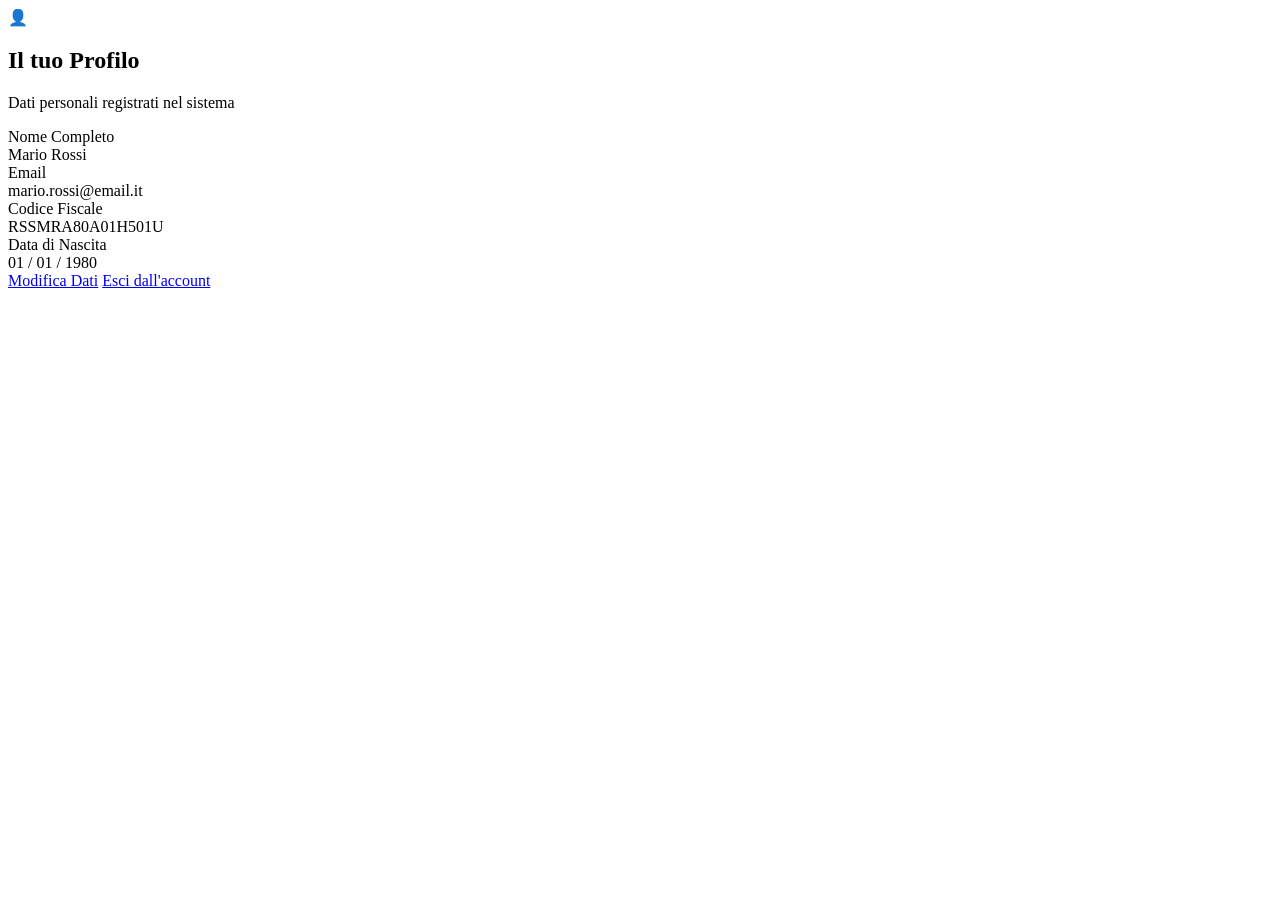
==== Codice/html/account.html @ 10379d1a "upload cartella html" ====
<!DOCTYPE html>
<html lang="en">
<head>
	<meta charset="UTF-8">
	<meta name="viewport" content="width=device-width, initial-scale=1.0">
	<title>Account</title>
	<link rel="stylesheet" href="../css/styleAccount.css">
</head>
<body>

    <div class="profile-card">
        <div class="header">
            <span class="avatar">👤</span>
            <h2>Il tuo Profilo</h2>
            <p>Dati personali registrati nel sistema</p>
        </div>

        <div class="info-grid">
            <div class="info-group">
                <span class="label">Nome Completo</span>
                <div class="data-field">Mario Rossi</div>
            </div>

            <div class="info-group">
                <span class="label">Email</span>
                <div class="data-field">mario.rossi@email.it</div>
            </div>

            <div class="info-group">
                <span class="label">Codice Fiscale</span>
                <div class="data-field">RSSMRA80A01H501U</div>
            </div>

            <div class="info-group">
                <span class="label">Data di Nascita</span>
                <div class="data-field">01 / 01 / 1980</div>
            </div>
        </div>

        <div class="actions">
            <a href="#" class="btn-edit">Modifica Dati</a>
            <a href="../html/index.html" class="btn-logout">Esci dall'account</a>
        </div>
    </div>

</body>
</html>
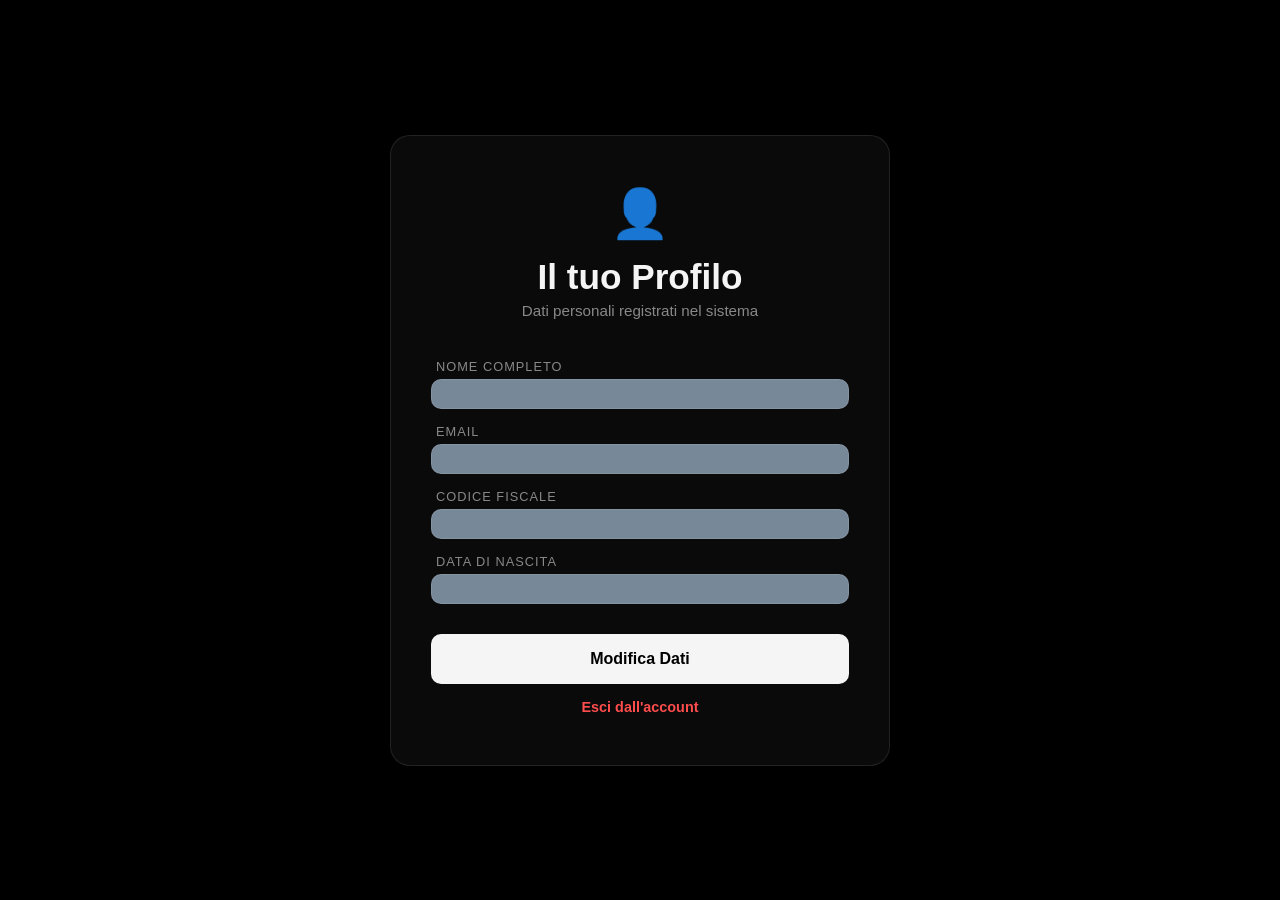
==== commit 137ffeaf: "modificati home e account" ====
--- a/Codice/html/account.html
+++ b/Codice/html/account.html
@@ -18,22 +18,22 @@
         <div class="info-grid">
             <div class="info-group">
                 <span class="label">Nome Completo</span>
-                <div class="data-field">Mario Rossi</div>
+                <div class="data-field"></div> <!-- nome dell'utente -->
             </div>
 
             <div class="info-group">
                 <span class="label">Email</span>
-                <div class="data-field">mario.rossi@email.it</div>
+                <div class="data-field"></div> <!-- email dell'utente -->
             </div>
 
             <div class="info-group">
                 <span class="label">Codice Fiscale</span>
-                <div class="data-field">RSSMRA80A01H501U</div>
+                <div class="data-field"></div> <!-- codice fiscale dell'utente -->
             </div>
 
             <div class="info-group">
                 <span class="label">Data di Nascita</span>
-                <div class="data-field">01 / 01 / 1980</div>
+                <div class="data-field"></div> <!-- data di nascita dell'utente -->
             </div>
         </div>
 
--- a/Codice/css/styleAccount.css
+++ b/Codice/css/styleAccount.css
@@ -0,0 +1,122 @@
+*{
+	box-sizing: border-box;
+	margin: 0;
+	padding: 0;
+	font-family: 'Inter', 'Segoe UI', sans-serif;
+}
+
+body{
+	background-color: #000000;
+	color: whitesmoke;
+	display: flex;
+	align-items: center;
+	justify-content: center;
+	min-height: 100vh;
+	padding: 20px;
+}
+
+/* contenitore */
+.profile-card{
+	background: #0a0a0a;
+	width: 100%;
+	max-width: 500px;
+	padding: 50px 40px;
+	border-radius: 20px;
+	border: 1px solid rgba(245, 245, 245, 0.1);
+	box-shadow: 0 25px 50px rgba(0, 0, 0, 0.5);
+}
+
+.header{
+	text-align: center;
+	margin-bottom: 40px;
+}
+
+.header .avatar{
+	font-size: 3rem;
+	margin-bottom: 15px;
+	display: block;
+}
+
+.header h2{
+	font-size: 2.2rem;
+	color: whitesmoke;
+	margin-bottom: 5px;
+}
+
+.header p{
+	color: #888;
+	font-size: 0.95rem;
+}
+
+/* griglia dati */
+.info-grid{
+	display: flex;
+	flex-direction: column;
+	gap: 15px;
+}
+
+.info-group{
+	display: flex;
+	flex-direction: column;
+	gap: 5px;
+}
+
+.label{
+	font-size: 0.8rem;
+	color: #888;
+	text-transform: uppercase;
+	letter-spacing: 1px;
+	margin-left: 5px;
+}
+
+.data-field{
+	background-color: lightslategray;
+	color: whitesmoke;
+	border: 1px solid rgba(255, 255, 255, 0.1);
+	padding: 14px;
+	border-radius: 10px;
+	font-size: 1rem;
+	font-weight: 500;
+	outline: none;
+	cursor: default;
+}
+
+.actions{
+	display: flex;
+	flex-direction: column;
+	gap: 15px;
+	margin-top: 30px;
+}
+
+.btn-edit{
+	background-color: whitesmoke;
+	color: #000;
+	padding: 16px;
+	border: none;
+	border-radius: 10px;
+	font-size: 1rem;
+	font-weight: 700;
+	cursor: pointer;
+	text-align: center;
+	text-decoration: none;
+	transition: all 0.3s ease;
+}
+
+.btn-edit:hover{
+	background-color: #ffffff;
+	transform: translateY(-2px);
+	box-shadow: 0 0 20px rgba(245, 245, 245, 0.3);
+}
+
+.btn-logout{
+	color: #ff4d4d;
+	text-align: center;
+	text-decoration: none;
+	font-size: 0.9rem;
+	font-weight: 600;
+	transition: opacity 0.3s;
+}
+
+.btn-logout:hover{
+     opacity: 0.7;
+}
